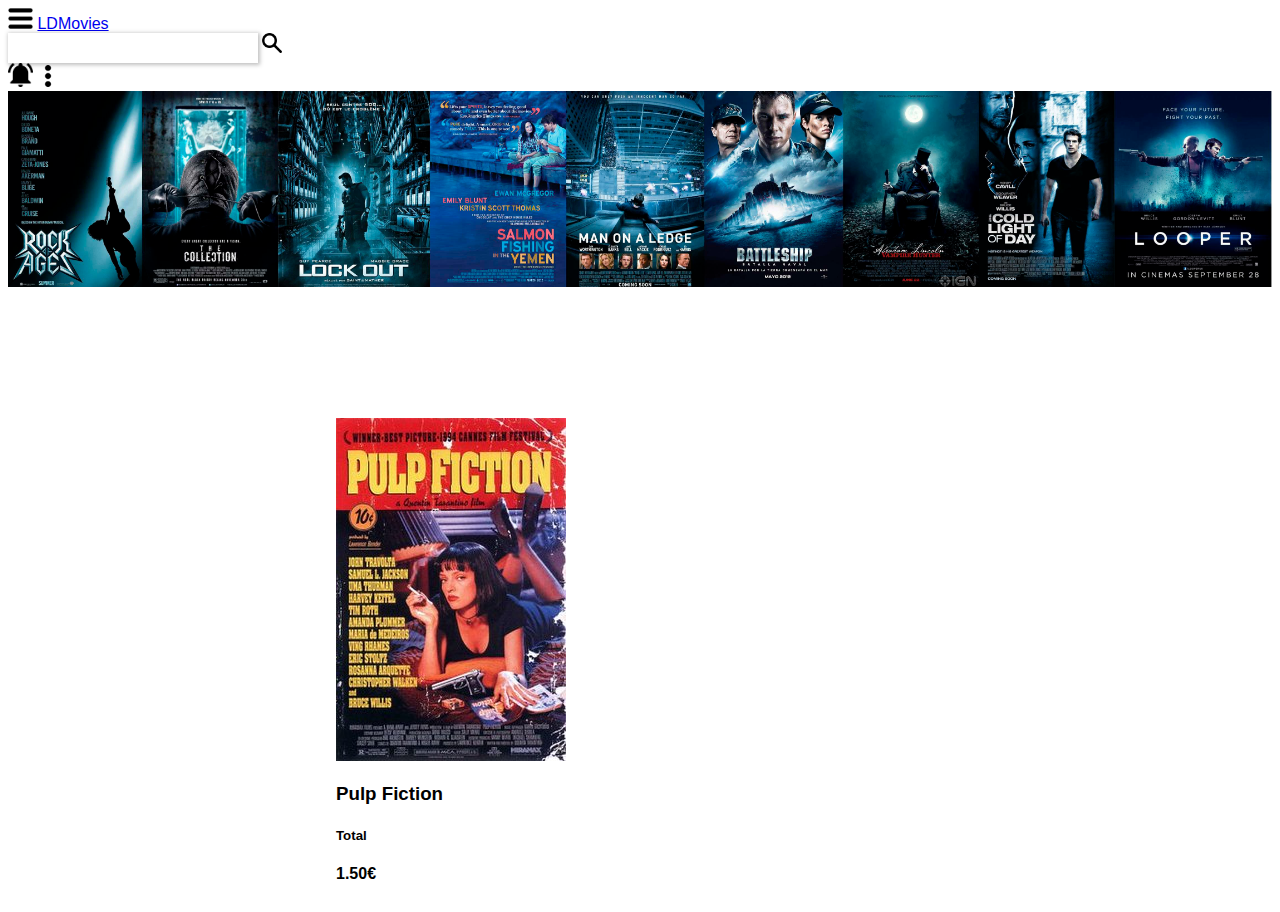
==== compra.html @ 5f6f7a8d "awdad" ====
<!DOCTYPE html>
<html lang="en">
<head>
    <meta charset="UTF-8">
    <title>Login</title>
    <meta name="viewport" content="width=device-width, initial-scale=1">
    <link rel="stylesheet" href="css/index.css">
    <link rel="stylesheet" href="css/compra.scss">
</head>
<body>
    <div class="horizontal_bar">
        <img src="images/menu.png" alt="menu" id="menu" width="25px" height="auto">
        <a id="logo" href="index.html">LDMovies</a>
        <div id="barra_de_pesquisa">
            <input type="text" name="search" alt="search" id="search">
            <img src="images/lupa.png" name="lupa" alt="lupa" id="lupa" width="20px" height="auto">
        </div>
        <img src="images/notification.png" alt="notification" id="notification" width="25px" height="auto">
        <img src="images/options.png" alt="options" id="options" width="22px" height="auto">
        <img src="images/cover.png" alt="cover" id="cover" width="100%">
    </div>      
    <div class="grid">
        <div class="container">
            <div class="card">
                <img src="images/PF_cover.jpg" alt="PF_cover">
                <div class="information">
                <h3>Pulp Fiction</h3> 
                <h5>Total</h5> 
                <h4><b>1.50€</b></h4> 
                </div>
            </div>
        </div>
    </div>
</body>
</html>
---- css/index.css ----
*{
    font-family: "Roboto", sans-serif;
    box-sizing: border-box;
    border: none;
    text-align: left;
}

h1{
    font-size: 120px;
}

.form{
    font-size: 30px;
}

.grid {
    margin-top: 10%;
    display: grid;
    grid-template-columns: repeat(auto-fit, 38rem);
    justify-content: center;
}

.container {
    position: relative;
}

input{
    box-shadow: 1px 1px 4px 1px rgba(0, 0, 0, 0.25);
    width: 250px;
    height: 30px;
}

#username, #password{
    padding-left: 3%;
}

#password{
    margin-top: 15px;
}

#register, #login{
    font-family: "Roboto Medium", sans-serif;
}

#login{
    margin-top: 5%;
    color: white;
    background-color: #06A5E9;
}

#register{
    color: white;
    background-color: black;
}
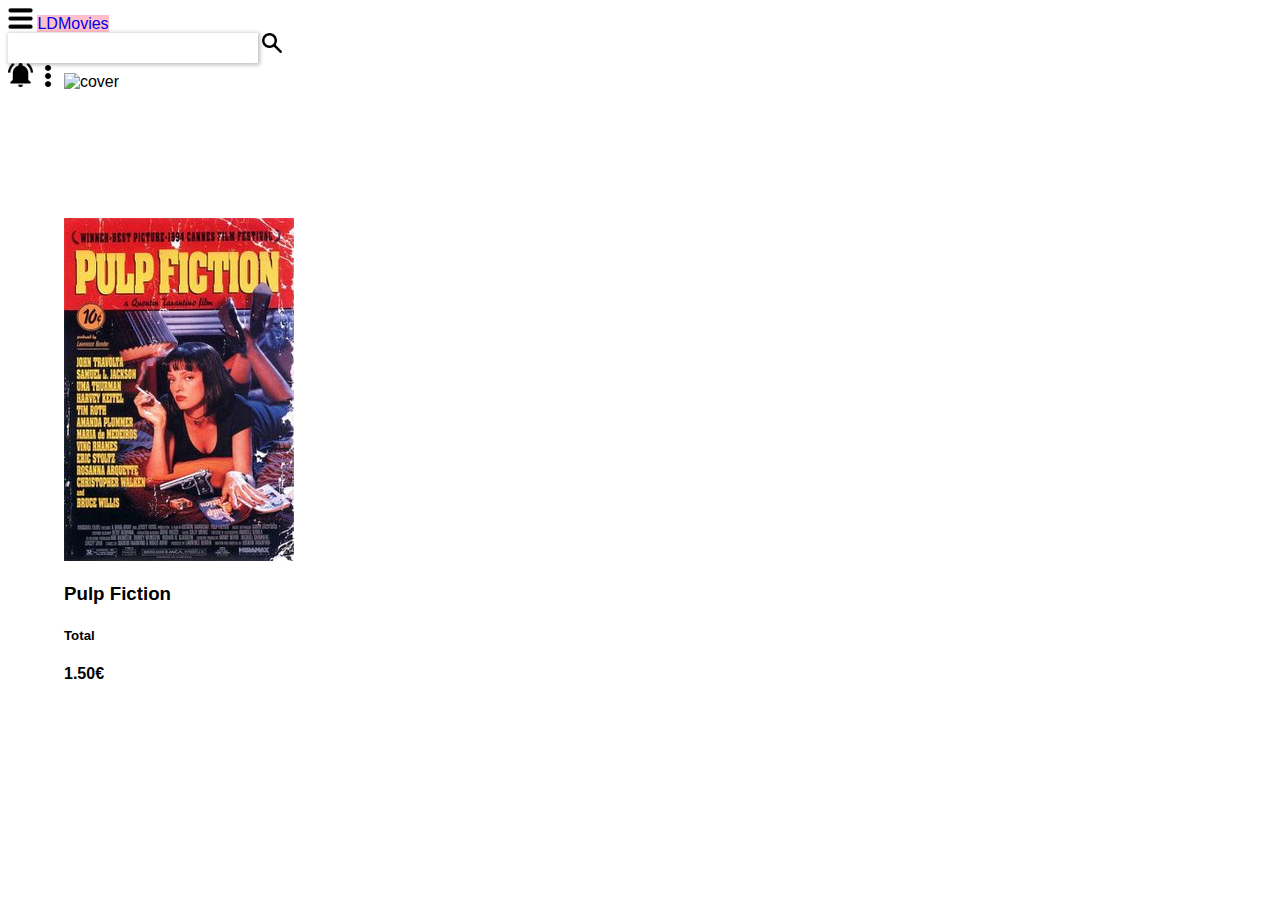
==== commit 1ac92983: "fix" ====
--- a/compra.html
+++ b/compra.html
@@ -4,25 +4,24 @@
     <meta charset="UTF-8">
     <title>Login</title>
     <meta name="viewport" content="width=device-width, initial-scale=1">
-    <link rel="stylesheet" href="css/index.css">
-    <link rel="stylesheet" href="css/compra.scss">
+    <link rel="stylesheet" href="css/main.css">
 </head>
 <body>
     <div class="horizontal_bar">
-        <img src="images/menu.png" alt="menu" id="menu" width="25px" height="auto">
+        <img src="images/Icons/menu.png" alt="menu" id="menu" width="25px" height="auto">
         <a id="logo" href="index.html">LDMovies</a>
         <div id="barra_de_pesquisa">
             <input type="text" name="search" alt="search" id="search">
-            <img src="images/lupa.png" name="lupa" alt="lupa" id="lupa" width="20px" height="auto">
+            <img src="images/Icons/lupa.png" name="lupa" alt="lupa" id="lupa" width="20px" height="auto">
         </div>
-        <img src="images/notification.png" alt="notification" id="notification" width="25px" height="auto">
-        <img src="images/options.png" alt="options" id="options" width="22px" height="auto">
-        <img src="images/cover.png" alt="cover" id="cover" width="100%">
+        <img src="images/Icons/notification.png" alt="notification" id="notification" width="25px" height="auto">
+        <img src="images/Icons/options.png" alt="options" id="options" width="22px" height="auto">
+        <img src="images/Filmescover.png" alt="cover" id="cover" width="100%">
     </div>      
     <div class="grid">
         <div class="container">
             <div class="card">
-                <img src="images/PF_cover.jpg" alt="PF_cover">
+                <img src="images/Filmes/PF_cover.jpg" alt="PF_cover">
                 <div class="information">
                 <h3>Pulp Fiction</h3> 
                 <h5>Total</h5> 
--- a/css/main.css
+++ b/css/main.css
@@ -0,0 +1,67 @@
+* {
+  font-family: "Roboto", sans-serif;
+  box-sizing: border-box;
+  border: none;
+  text-align: left;
+}
+
+h1 {
+  font-size: 120px;
+}
+
+.form {
+  font-size: 30px;
+}
+
+.grid {
+  margin-top: 10%;
+  display: grid;
+  grid-template-columns: repeat(auto-fit, 38rem);
+  justify-content: center;
+}
+
+.container {
+  position: relative;
+}
+
+input {
+  box-shadow: 1px 1px 4px 1px rgba(0, 0, 0, 0.25);
+  width: 250px;
+  height: 30px;
+}
+
+#username, #password {
+  padding-left: 3%;
+}
+
+#password {
+  margin-top: 15px;
+}
+
+#register, #login {
+  font-family: "Roboto Medium", sans-serif;
+}
+
+#login {
+  margin-top: 5%;
+  color: white;
+  background-color: #06A5E9;
+}
+
+#register {
+  color: white;
+  background-color: black;
+}
+
+a {
+  text-decoration: none;
+  background-color: pink;
+}
+
+.grid {
+  grid-template-columns: repeat(auto-fit, 72rem);
+}
+
+.card {
+  display: inline-block;
+}/*# sourceMappingURL=main.css.map */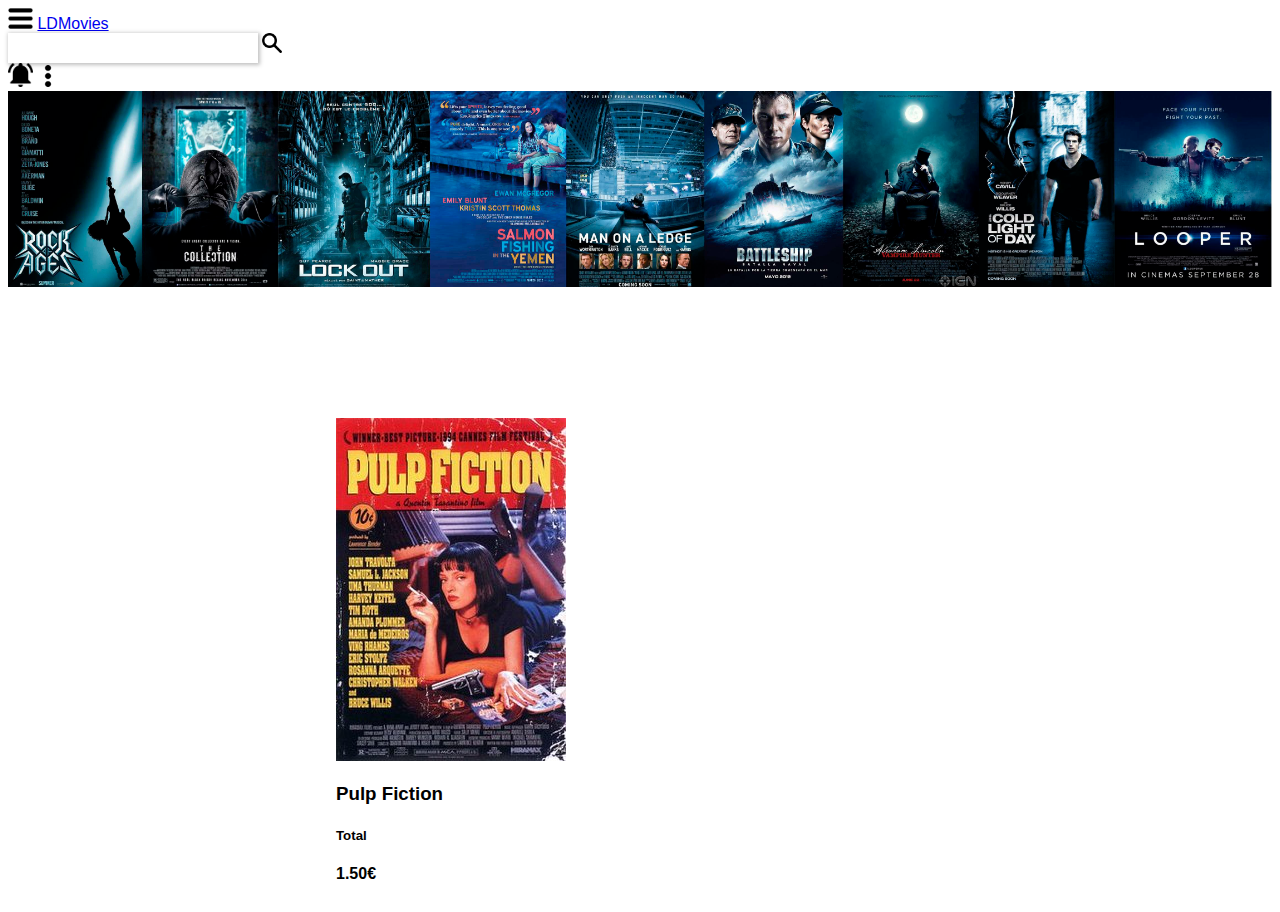
==== commit 202ce80e: "f" ====
--- a/compra.html
+++ b/compra.html
@@ -4,24 +4,25 @@
     <meta charset="UTF-8">
     <title>Login</title>
     <meta name="viewport" content="width=device-width, initial-scale=1">
-    <link rel="stylesheet" href="css/main.css">
+    <link rel="stylesheet" href="css/index.css">
+    <link rel="stylesheet" href="css/compra.scss">
 </head>
 <body>
     <div class="horizontal_bar">
-        <img src="images/Icons/menu.png" alt="menu" id="menu" width="25px" height="auto">
+        <img src="images/menu.png" alt="menu" id="menu" width="25px" height="auto">
         <a id="logo" href="index.html">LDMovies</a>
         <div id="barra_de_pesquisa">
             <input type="text" name="search" alt="search" id="search">
-            <img src="images/Icons/lupa.png" name="lupa" alt="lupa" id="lupa" width="20px" height="auto">
+            <img src="images/lupa.png" name="lupa" alt="lupa" id="lupa" width="20px" height="auto">
         </div>
-        <img src="images/Icons/notification.png" alt="notification" id="notification" width="25px" height="auto">
-        <img src="images/Icons/options.png" alt="options" id="options" width="22px" height="auto">
-        <img src="images/Filmescover.png" alt="cover" id="cover" width="100%">
+        <img src="images/notification.png" alt="notification" id="notification" width="25px" height="auto">
+        <img src="images/options.png" alt="options" id="options" width="22px" height="auto">
+        <img src="images/cover.png" alt="cover" id="cover" width="100%">
     </div>      
     <div class="grid">
         <div class="container">
             <div class="card">
-                <img src="images/Filmes/PF_cover.jpg" alt="PF_cover">
+                <img src="images/PF_cover.jpg" alt="PF_cover">
                 <div class="information">
                 <h3>Pulp Fiction</h3> 
                 <h5>Total</h5> 
--- a/css/index.css
+++ b/css/index.css
@@ -0,0 +1,56 @@
+*{
+    font-family: "Roboto", sans-serif;
+    box-sizing: border-box;
+    border: none;
+    text-align: left;
+}
+
+h1{
+    font-size: 120px;
+}
+
+.form{
+    font-size: 30px;
+}
+
+.grid {
+    margin-top: 10%;
+    display: grid;
+    grid-template-columns: repeat(auto-fit, 38rem);
+    justify-content: center;
+}
+
+.container {
+    position: relative;
+}
+
+input{
+    box-shadow: 1px 1px 4px 1px rgba(0, 0, 0, 0.25);
+    width: 250px;
+    height: 30px;
+}
+
+#username, #password{
+    padding-left: 3%;
+}
+
+#password{
+    margin-top: 15px;
+}
+
+#register, #login{
+    font-family: "Roboto Medium", sans-serif;
+}
+
+#login{
+    margin-top: 5%;
+    color: white;
+    background-color: #06A5E9;
+}
+
+#register{
+    color: white;
+    background-color: black;
+}
+
+
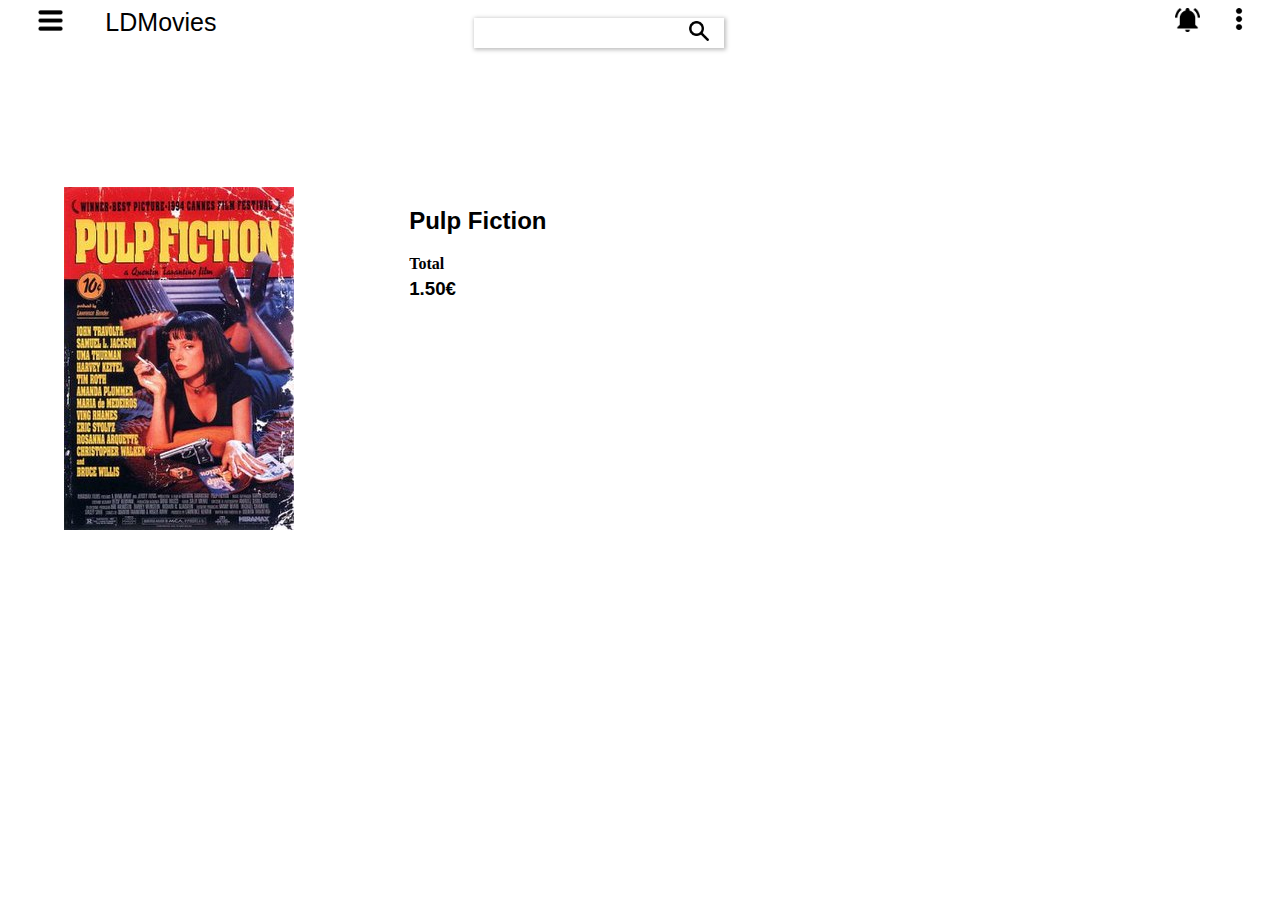
==== commit b3ced375: "updates" ====
--- a/compra.html
+++ b/compra.html
@@ -5,10 +5,10 @@
     <title>Login</title>
     <meta name="viewport" content="width=device-width, initial-scale=1">
     <link rel="stylesheet" href="css/index.css">
-    <link rel="stylesheet" href="css/compra.scss">
+    <link rel="stylesheet" href="css/main.css">
 </head>
 <body>
-    <div class="horizontal_bar">
+    <div class="horizontal_bar" width="100%">
         <img src="images/menu.png" alt="menu" id="menu" width="25px" height="auto">
         <a id="logo" href="index.html">LDMovies</a>
         <div id="barra_de_pesquisa">
@@ -17,18 +17,15 @@
         </div>
         <img src="images/notification.png" alt="notification" id="notification" width="25px" height="auto">
         <img src="images/options.png" alt="options" id="options" width="22px" height="auto">
-        <img src="images/cover.png" alt="cover" id="cover" width="100%">
     </div>      
     <div class="grid">
         <div class="container">
-            <div class="card">
                 <img src="images/PF_cover.jpg" alt="PF_cover">
                 <div class="information">
-                <h3>Pulp Fiction</h3> 
-                <h5>Total</h5> 
-                <h4><b>1.50€</b></h4> 
+                    <h2>Pulp Fiction</h2> 
+                    <h4>Total</h4> 
+                    <h3><b>1.50€</b></h3> 
                 </div>
-            </div>
         </div>
     </div>
 </body>
--- a/css/main.css
+++ b/css/main.css
@@ -0,0 +1,160 @@
+@charset "UTF-8";
+.login * {
+  font-family: "Roboto", sans-serif;
+  -webkit-box-sizing: border-box;
+          box-sizing: border-box;
+  border: none;
+  text-align: left;
+}
+
+.login h1 {
+  font-size: 120px;
+}
+
+.login .form {
+  font-size: 30px;
+}
+
+.login .grid {
+  margin-top: 10%;
+  display: -ms-grid;
+  display: grid;
+  -ms-grid-columns: (38rem)[auto-fit];
+      grid-template-columns: repeat(auto-fit, 38rem);
+  -webkit-box-pack: center;
+      -ms-flex-pack: center;
+          justify-content: center;
+}
+
+.login .container {
+  position: relative;
+}
+
+.login input {
+  -webkit-box-shadow: 1px 1px 4px 1px rgba(0, 0, 0, 0.25);
+          box-shadow: 1px 1px 4px 1px rgba(0, 0, 0, 0.25);
+  width: 250px;
+  height: 30px;
+}
+
+.login #username, .login #password {
+  padding-left: 3%;
+}
+
+.login #password {
+  margin-top: 15px;
+}
+
+.login #register, .login #login {
+  font-family: "Roboto Medium", sans-serif;
+}
+
+.login #login {
+  margin-top: 5%;
+  color: white;
+  background-color: #06A5E9;
+}
+
+.login #register {
+  color: white;
+  background-color: black;
+}
+
+/* HEADER */
+.horizontal_bar {
+  top: 20px;
+}
+
+#logo {
+  text-decoration: none;
+  font-family: "Roboto Medium", sans-serif;
+  color: black;
+  font-size: 25px;
+  margin-left: 3%;
+}
+
+#options {
+  right: 30px;
+  position: absolute;
+}
+
+#notification {
+  position: absolute;
+  right: 80px;
+}
+
+#barra_de_pesquisa {
+  position: absolute;
+  left: 37%;
+  top: 2%;
+}
+
+#lupa {
+  position: absolute;
+  right: 15px;
+  top: 3px;
+}
+
+#menu {
+  margin-left: 30px;
+}
+
+#cover {
+  margin-top: 3%;
+}
+
+/* TÍTULO FILMES + LISTAGEM */
+#list, #títuloFilmes{
+  margin-top: 80px;
+  position: absolute;
+}
+
+#list{
+  margin-left: 78%;
+}
+
+#títuloFilmes{
+  margin-left: 18%;
+}
+
+/* MAIN */
+.grid {
+  margin-left: 15%;
+  margin-top: 150px;
+  -ms-grid-columns: (15rem)[auto-fit];
+      grid-template-columns: repeat(auto-fit, 15rem);
+  width: 70%;
+}
+
+/* CARDS */
+.card {
+  width: 90%;
+}
+
+.card img {
+  -webkit-box-shadow: 1px 1px 4px 1px rgba(0, 0, 0, 0.25);
+          box-shadow: 1px 1px 4px 1px rgba(0, 0, 0, 0.25);
+  margin-top: 30px;
+}
+
+.information h3, h4, h5 {
+  margin-bottom: 0;
+  margin-top: 5px;
+}
+
+.information h5, h4 {
+  font-family: "Roboto Light";
+}
+
+.grid {
+  -ms-grid-columns: (72rem)[auto-fit];
+      grid-template-columns: repeat(auto-fit, 72rem);
+}
+
+.information {
+  width: 20%;
+  display: inline;
+  position: absolute;
+  margin-left: 10%;
+}
+/*# sourceMappingURL=main.css.map */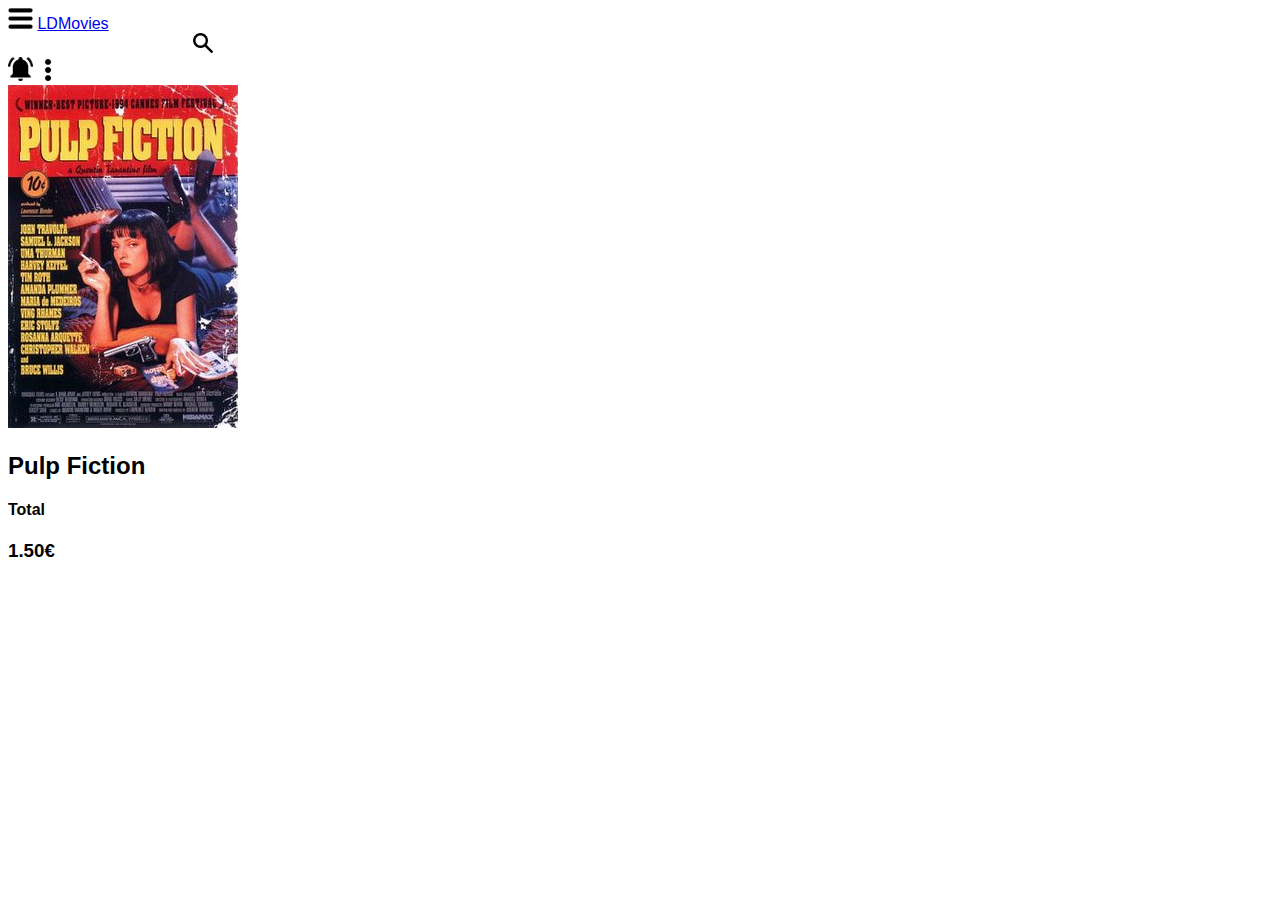
==== commit 1bd5ca08: "scss login e homepage" ====
--- a/compra.html
+++ b/compra.html
@@ -4,7 +4,7 @@
     <meta charset="UTF-8">
     <title>Login</title>
     <meta name="viewport" content="width=device-width, initial-scale=1">
-    <link rel="stylesheet" href="css/index.css">
+    <!-- <link rel="stylesheet" href="css/index.css"> -->
     <link rel="stylesheet" href="css/main.css">
 </head>
 <body>
@@ -21,7 +21,7 @@
     <div class="grid">
         <div class="container">
                 <img src="images/PF_cover.jpg" alt="PF_cover">
-                <div class="information">
+                <div class="container-information">
                     <h2>Pulp Fiction</h2> 
                     <h4>Total</h4> 
                     <h3><b>1.50€</b></h3> 
--- a/css/main.css
+++ b/css/main.css
@@ -1,61 +1,47 @@
 @charset "UTF-8";
-.login * {
+* {
   font-family: "Roboto", sans-serif;
-  -webkit-box-sizing: border-box;
-          box-sizing: border-box;
+  box-sizing: border-box;
   border: none;
   text-align: left;
 }
 
-.login h1 {
+.login-grid {
+  margin-top: 10%;
+  display: grid;
+  grid-template-columns: repeat(auto-fit, 38rem);
+  grid-gap: 50px;
+  justify-content: center;
+}
+.login-container {
+  position: relative;
+}
+.login-container h1 {
   font-size: 120px;
 }
-
-.login .form {
+.login-container .form {
   font-size: 30px;
 }
-
-.login .grid {
-  margin-top: 10%;
-  display: -ms-grid;
-  display: grid;
-  -ms-grid-columns: (38rem)[auto-fit];
-      grid-template-columns: repeat(auto-fit, 38rem);
-  -webkit-box-pack: center;
-      -ms-flex-pack: center;
-          justify-content: center;
-}
-
-.login .container {
-  position: relative;
-}
-
-.login input {
-  -webkit-box-shadow: 1px 1px 4px 1px rgba(0, 0, 0, 0.25);
-          box-shadow: 1px 1px 4px 1px rgba(0, 0, 0, 0.25);
+.login-container input {
+  box-shadow: 1px 1px 4px 1px rgba(0, 0, 0, 0.25);
   width: 250px;
   height: 30px;
 }
-
-.login #username, .login #password {
+.login-container #username, .login-container #password {
   padding-left: 3%;
 }
-
-.login #password {
+.login-container #password {
   margin-top: 15px;
 }
-
-.login #register, .login #login {
+.login-container #register, .login-container #login {
   font-family: "Roboto Medium", sans-serif;
 }
-
-.login #login {
+.login-container #login {
   margin-top: 5%;
   color: white;
   background-color: #06A5E9;
 }
-
-.login #register {
+.login-container #register {
   color: white;
   background-color: black;
 }
@@ -64,91 +50,87 @@
 .horizontal_bar {
   top: 20px;
 }
-
-#logo {
+.horizontal_bar .logo {
   text-decoration: none;
   font-family: "Roboto Medium", sans-serif;
   color: black;
   font-size: 25px;
   margin-left: 3%;
 }
-
-#options {
+.horizontal_bar .options {
+  top: 2%;
   right: 30px;
   position: absolute;
 }
-
-#notification {
+.horizontal_bar .notification {
+  top: 2%;
   position: absolute;
   right: 80px;
 }
-
-#barra_de_pesquisa {
+.horizontal_bar .barra_de_pesquisa {
   position: absolute;
   left: 37%;
   top: 2%;
 }
-
-#lupa {
+.horizontal_bar .barra_de_pesquisa input {
+  box-shadow: 1px 1px 4px 1px rgba(0, 0, 0, 0.25);
+  width: 250px;
+  height: 30px;
+}
+.horizontal_bar .lupa {
   position: absolute;
   right: 15px;
   top: 3px;
 }
-
-#menu {
+.horizontal_bar .menu {
   margin-left: 30px;
 }
-
-#cover {
+.horizontal_bar .cover {
   margin-top: 3%;
 }
 
-/* TÍTULO FILMES + LISTAGEM */
-#list, #títuloFilmes{
+.homepage {
+  /* TÍTULO FILMES + LISTAGEM */
+  /* MAIN */
+}
+.homepage-list {
   margin-top: 80px;
+  margin-left: 78%;
   position: absolute;
 }
-
-#list{
-  margin-left: 78%;
+.homepage-títuloFilmes {
+  margin-top: 80px;
+  margin-left: 18%;
+  position: absolute;
 }
-
-#títuloFilmes{
-  margin-left: 18%;
-}
-
-/* MAIN */
-.grid {
+.homepage-grid {
   margin-left: 15%;
   margin-top: 150px;
-  -ms-grid-columns: (15rem)[auto-fit];
-      grid-template-columns: repeat(auto-fit, 15rem);
+  grid-template-columns: repeat(auto-fit, 15rem);
   width: 70%;
+  display: grid;
 }
-
-/* CARDS */
-.card {
+.homepage-grid-container {
+  position: relative;
+  /* CARDS */
+}
+.homepage-grid-container .card {
   width: 90%;
 }
-
-.card img {
-  -webkit-box-shadow: 1px 1px 4px 1px rgba(0, 0, 0, 0.25);
-          box-shadow: 1px 1px 4px 1px rgba(0, 0, 0, 0.25);
+.homepage-grid-container .card img {
+  box-shadow: 1px 1px 4px 1px rgba(0, 0, 0, 0.25);
   margin-top: 30px;
 }
-
-.information h3, h4, h5 {
+.homepage-grid-container .card-information h3, .homepage-grid-container .card-information h4, .homepage-grid-container .card-information h5 {
   margin-bottom: 0;
   margin-top: 5px;
 }
-
-.information h5, h4 {
+.homepage-grid-container .card-information h5, .homepage-grid-container .card-information h4 {
   font-family: "Roboto Light";
 }
 
 .grid {
-  -ms-grid-columns: (72rem)[auto-fit];
-      grid-template-columns: repeat(auto-fit, 72rem);
+  grid-template-columns: repeat(auto-fit, 72rem);
 }
 
 .information {
@@ -156,5 +138,4 @@
   display: inline;
   position: absolute;
   margin-left: 10%;
-}
-/*# sourceMappingURL=main.css.map */+}/*# sourceMappingURL=main.css.map */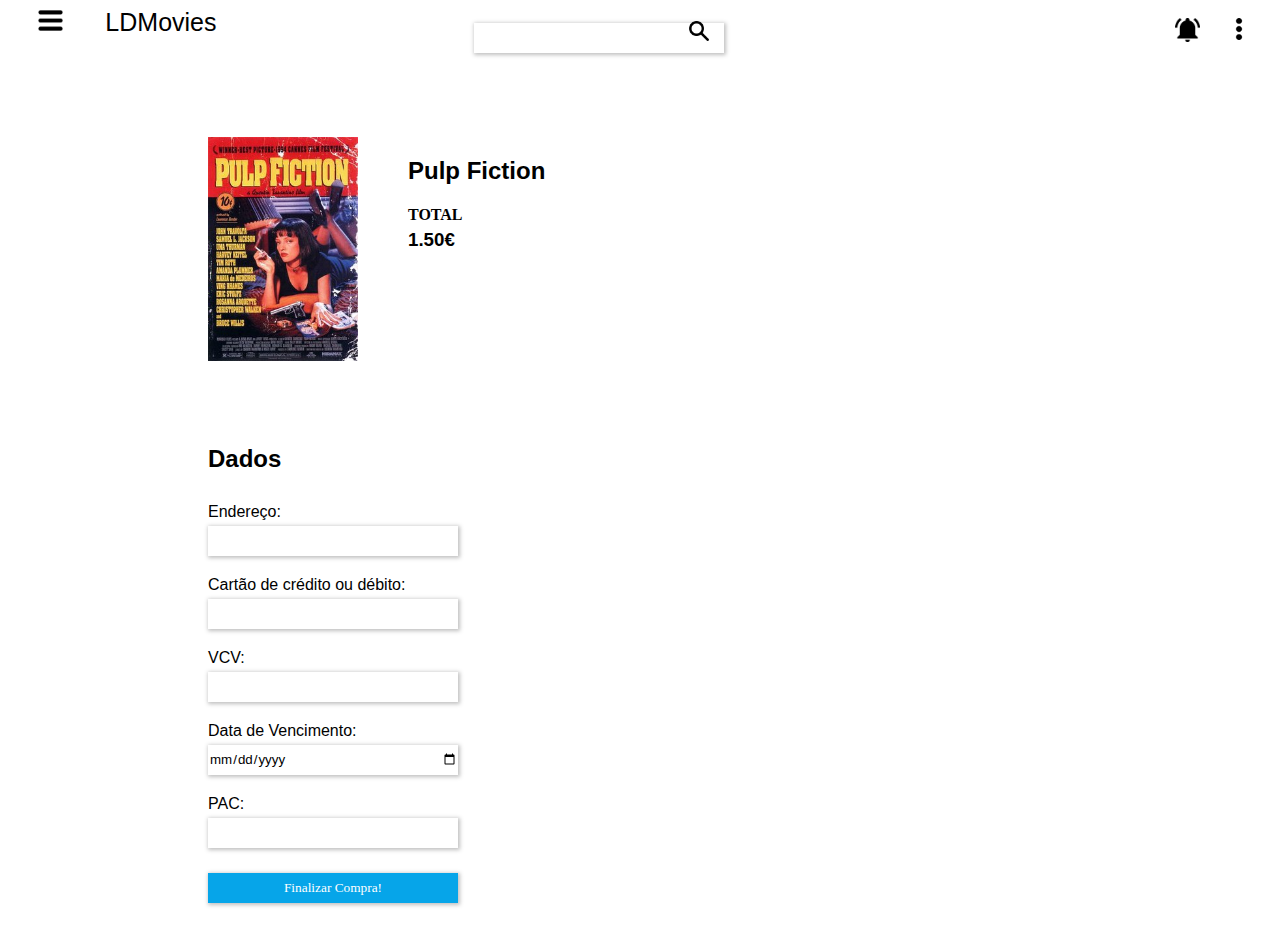
==== commit 780bdb83: "página da compra" ====
--- a/compra.html
+++ b/compra.html
@@ -8,25 +8,41 @@
     <link rel="stylesheet" href="css/main.css">
 </head>
 <body>
-    <div class="horizontal_bar" width="100%">
-        <img src="images/menu.png" alt="menu" id="menu" width="25px" height="auto">
-        <a id="logo" href="index.html">LDMovies</a>
-        <div id="barra_de_pesquisa">
-            <input type="text" name="search" alt="search" id="search">
-            <img src="images/lupa.png" name="lupa" alt="lupa" id="lupa" width="20px" height="auto">
+    <div class="horizontal_bar">
+        <img src="images/menu.png" alt="menu" class="menu" width="25px" height="auto">
+        <a class="logo" href="index.html">LDMovies</a>
+        <div class="barra_de_pesquisa">
+            <input type="text" name="search" alt="search" class="search">
+            <img src="images/lupa.png" name="lupa" alt="lupa" class="lupa" width="20px" height="auto">
         </div>
-        <img src="images/notification.png" alt="notification" id="notification" width="25px" height="auto">
-        <img src="images/options.png" alt="options" id="options" width="22px" height="auto">
-    </div>      
-    <div class="grid">
+        <img src="images/notification.png" alt="notification" class="notification" width="25px" height="auto">
+        <img src="images/options.png" alt="options" class="options" width="22px" height="auto">
+    </div>  
         <div class="container">
-                <img src="images/PF_cover.jpg" alt="PF_cover">
-                <div class="container-information">
-                    <h2>Pulp Fiction</h2> 
-                    <h4>Total</h4> 
-                    <h3><b>1.50€</b></h3> 
-                </div>
+            <img src="images/PF_cover.jpg" alt="PF_cover" width="150px" height="auto">
+            <div class="container-information">
+                <h2>Pulp Fiction</h2> 
+                <h4>TOTAL</h4> 
+                <h3><b>1.50€</b></h3> 
+            </div>
         </div>
-    </div>
+        <div class="container">
+            <h2>Dados</h2>
+            <div class="purchaseForm">
+                <form name="purchaseForm">
+                    <label for="Endereço">Endereço:</label><br>
+                    <input type="text" class="Endereço" name="Endereço"><br>
+                    <label for="Cartão">Cartão de crédito ou débito:</label><br>
+                    <input type="text" class="Cartão" name="Cartão"><br>
+                    <label for="VCV">VCV:</label><br>
+                    <input type="text" class="VCV" name="VCV"><br>
+                    <label for="Data">Data de Vencimento:</label><br>
+                    <input type="date" class="Data" name="Data"><br>
+                    <label for="PAC">PAC:</label><br>
+                    <input type="text" class="PAC" name="PAC"><br>
+                    <input type="submit" class="finalizar" name="submit" value="Finalizar Compra!" onclick="validar()">
+                </form>
+            </div>
+        </div>
 </body>
 </html>--- a/css/main.css
+++ b/css/main.css
@@ -1,46 +1,68 @@
 @charset "UTF-8";
 * {
   font-family: "Roboto", sans-serif;
-  box-sizing: border-box;
+  -webkit-box-sizing: border-box;
+          box-sizing: border-box;
   border: none;
   text-align: left;
 }
 
+input {
+  -webkit-box-shadow: 1px 1px 4px 1px rgba(0, 0, 0, 0.25);
+          box-shadow: 1px 1px 4px 1px rgba(0, 0, 0, 0.25);
+  width: 250px;
+  height: 30px;
+}
+
 .login-grid {
   margin-top: 10%;
+  display: -ms-grid;
   display: grid;
-  grid-template-columns: repeat(auto-fit, 38rem);
+  -ms-grid-columns: (38rem)[auto-fit];
+      grid-template-columns: repeat(auto-fit, 38rem);
   grid-gap: 50px;
-  justify-content: center;
-}
+  -webkit-box-pack: center;
+      -ms-flex-pack: center;
+          justify-content: center;
+}
+
 .login-container {
   position: relative;
 }
+
 .login-container h1 {
   font-size: 120px;
 }
+
 .login-container .form {
   font-size: 30px;
 }
+
 .login-container input {
-  box-shadow: 1px 1px 4px 1px rgba(0, 0, 0, 0.25);
+  -webkit-box-shadow: 1px 1px 4px 1px rgba(0, 0, 0, 0.25);
+          box-shadow: 1px 1px 4px 1px rgba(0, 0, 0, 0.25);
   width: 250px;
   height: 30px;
 }
+
 .login-container #username, .login-container #password {
   padding-left: 3%;
 }
+
 .login-container #password {
   margin-top: 15px;
 }
+
 .login-container #register, .login-container #login {
   font-family: "Roboto Medium", sans-serif;
 }
+
 .login-container #login {
   margin-top: 5%;
   color: white;
   background-color: #06A5E9;
 }
+
 .login-container #register {
   color: white;
   background-color: black;
@@ -50,6 +72,7 @@
 .horizontal_bar {
   top: 20px;
 }
+
 .horizontal_bar .logo {
   text-decoration: none;
   font-family: "Roboto Medium", sans-serif;
@@ -57,34 +80,42 @@
   font-size: 25px;
   margin-left: 3%;
 }
+
 .horizontal_bar .options {
   top: 2%;
   right: 30px;
   position: absolute;
 }
+
 .horizontal_bar .notification {
   top: 2%;
   position: absolute;
   right: 80px;
 }
+
 .horizontal_bar .barra_de_pesquisa {
   position: absolute;
   left: 37%;
   top: 2%;
 }
+
 .horizontal_bar .barra_de_pesquisa input {
-  box-shadow: 1px 1px 4px 1px rgba(0, 0, 0, 0.25);
+  -webkit-box-shadow: 1px 1px 4px 1px rgba(0, 0, 0, 0.25);
+          box-shadow: 1px 1px 4px 1px rgba(0, 0, 0, 0.25);
   width: 250px;
   height: 30px;
 }
+
 .horizontal_bar .lupa {
   position: absolute;
   right: 15px;
   top: 3px;
 }
+
 .horizontal_bar .menu {
   margin-left: 30px;
 }
+
 .horizontal_bar .cover {
   margin-top: 3%;
 }
@@ -93,49 +124,94 @@
   /* TÍTULO FILMES + LISTAGEM */
   /* MAIN */
 }
+
 .homepage-list {
   margin-top: 80px;
   margin-left: 78%;
   position: absolute;
 }
+
 .homepage-títuloFilmes {
   margin-top: 80px;
   margin-left: 18%;
   position: absolute;
 }
+
 .homepage-grid {
   margin-left: 15%;
   margin-top: 150px;
-  grid-template-columns: repeat(auto-fit, 15rem);
+  -ms-grid-columns: (15rem)[auto-fit];
+      grid-template-columns: repeat(auto-fit, 15rem);
   width: 70%;
+  display: -ms-grid;
   display: grid;
 }
+
 .homepage-grid-container {
   position: relative;
   /* CARDS */
 }
+
 .homepage-grid-container .card {
   width: 90%;
 }
+
 .homepage-grid-container .card img {
-  box-shadow: 1px 1px 4px 1px rgba(0, 0, 0, 0.25);
+  -webkit-box-shadow: 1px 1px 4px 1px rgba(0, 0, 0, 0.25);
+          box-shadow: 1px 1px 4px 1px rgba(0, 0, 0, 0.25);
   margin-top: 30px;
 }
+
 .homepage-grid-container .card-information h3, .homepage-grid-container .card-information h4, .homepage-grid-container .card-information h5 {
   margin-bottom: 0;
   margin-top: 5px;
 }
+
 .homepage-grid-container .card-information h5, .homepage-grid-container .card-information h4 {
   font-family: "Roboto Light";
 }
 
-.grid {
-  grid-template-columns: repeat(auto-fit, 72rem);
-}
-
-.information {
+.container-information {
   width: 20%;
   display: inline;
   position: absolute;
-  margin-left: 10%;
-}/*# sourceMappingURL=main.css.map */+  margin-left: 50px;
+  margin-top: 100px;
+}
+
+div:nth-child(2) > img {
+  margin-top: 100px;
+  margin-left: 200px;
+}
+
+div:nth-child(3) > h2 {
+  margin-left: 200px;
+  margin-top: 80px;
+}
+
+div:nth-child(2) > div > h4 {
+  font-family: "Roboto Light";
+  margin-bottom: 0;
+}
+
+div:nth-child(2) > div > h3 {
+  margin-top: 5px;
+}
+
+.purchaseForm {
+  margin-top: 30px;
+  margin-left: 200px;
+}
+
+input {
+  margin-bottom: 20px;
+  margin-top: 5px;
+}
+
+.finalizar {
+  text-align: center;
+  font-family: "Roboto Medium";
+  background-color: #06A5E9;
+  color: white;
+}
+/*# sourceMappingURL=main.css.map */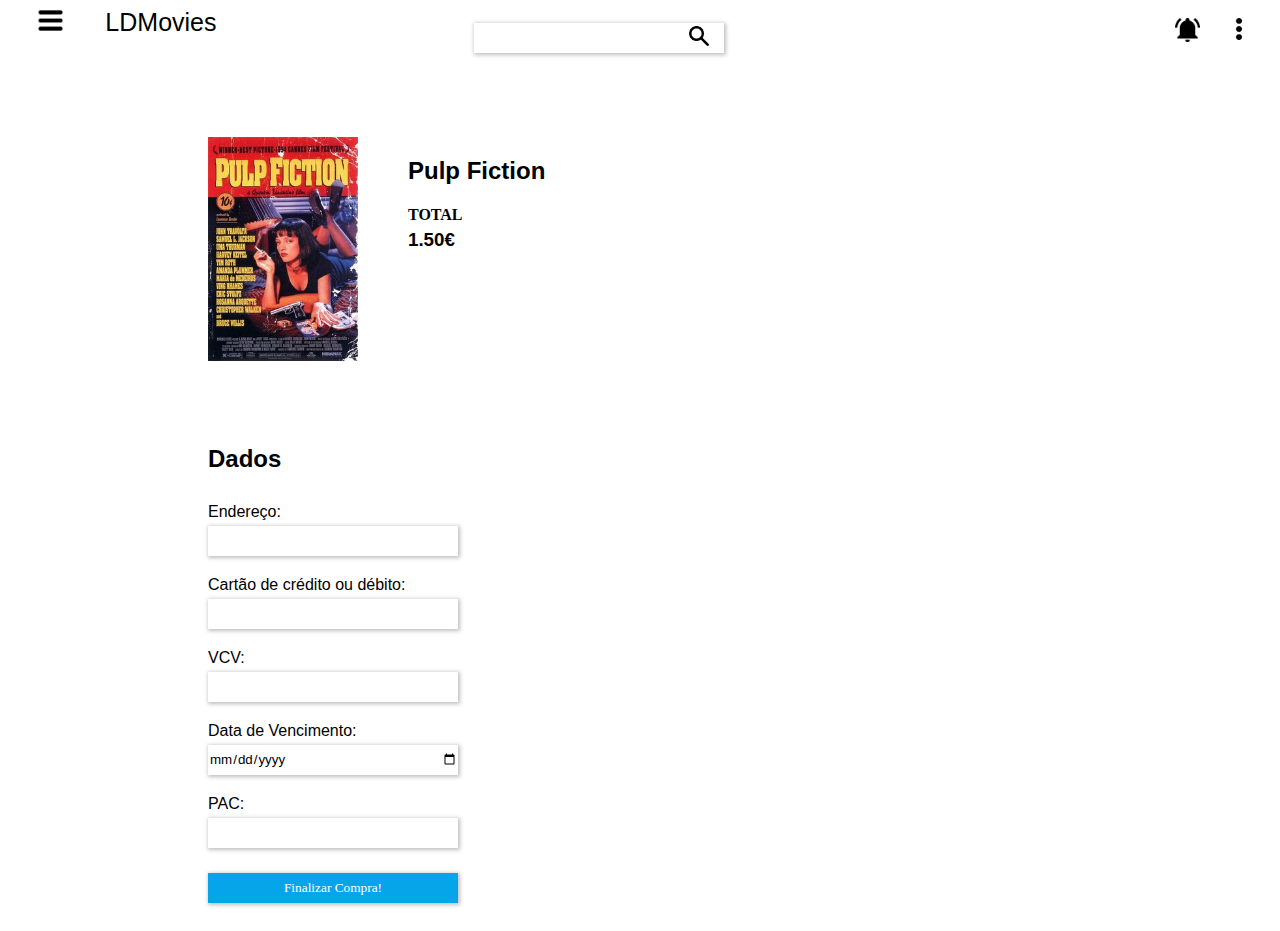
==== commit 641b1fcd: "página de perfil" ====
--- a/compra.html
+++ b/compra.html
@@ -2,21 +2,21 @@
 <html lang="en">
 <head>
     <meta charset="UTF-8">
-    <title>Login</title>
+    <title>Compra</title>
     <meta name="viewport" content="width=device-width, initial-scale=1">
     <!-- <link rel="stylesheet" href="css/index.css"> -->
     <link rel="stylesheet" href="css/main.css">
 </head>
 <body>
     <div class="horizontal_bar">
-        <img src="images/menu.png" alt="menu" class="menu" width="25px" height="auto">
+        <img src="images/Icons/menu.png" alt="menu" class="menu" width="25px" height="auto">
         <a class="logo" href="index.html">LDMovies</a>
         <div class="barra_de_pesquisa">
             <input type="text" name="search" alt="search" class="search">
-            <img src="images/lupa.png" name="lupa" alt="lupa" class="lupa" width="20px" height="auto">
+            <img src="images/Icons/lupa.png" name="lupa" alt="lupa" class="lupa" width="20px" height="auto">
         </div>
-        <img src="images/notification.png" alt="notification" class="notification" width="25px" height="auto">
-        <img src="images/options.png" alt="options" class="options" width="22px" height="auto">
+        <img src="images/Icons/notification.png" alt="notification" class="notification" width="25px" height="auto">
+        <img src="images/Icons/options.png" alt="options" class="options" width="22px" height="auto">
     </div>  
         <div class="container">
             <img src="images/PF_cover.jpg" alt="PF_cover" width="150px" height="auto">
--- a/css/main.css
+++ b/css/main.css
@@ -109,7 +109,7 @@
 .horizontal_bar .lupa {
   position: absolute;
   right: 15px;
-  top: 3px;
+  top: 8px;
 }
 
 .horizontal_bar .menu {
@@ -214,4 +214,75 @@
   background-color: #06A5E9;
   color: white;
 }
+
+.perfil-BemVindo, .perfil-image {
+  display: inline-block;
+  margin-top: 150px;
+  margin-left: 280px;
+}
+
+.perfil-BemVindo {
+  margin-left: 20px;
+  height: 100px;
+}
+
+.perfil-saldo {
+  margin-left: 280px;
+  font-family: "Roboto Light";
+}
+
+.perfil-transferências {
+  margin-left: 280px;
+  margin-top: 80px;
+}
+
+.perfil-grid {
+  margin-left: 18.5%;
+  margin-top: 50px;
+  -ms-grid-columns: (150px)[5];
+      grid-template-columns: repeat(5, 150px);
+  width: 60%;
+  display: -ms-grid;
+  display: grid;
+}
+
+.perfil-grid-container {
+  position: relative;
+  /* CARDS */
+}
+
+.perfil-grid-container h4 {
+  margin-bottom: 10px;
+}
+
+.perfil-grid-container p {
+  margin-top: 5px;
+}
+
+.perfil .preço-valor {
+  color: red;
+}
+
+.perfil .montante-valor {
+  color: green;
+}
+
+.perfil .perfil-definiçoes {
+  margin-top: 80px;
+  margin-left: 280px;
+}
+
+.perfil .perfil-definiçoes p {
+  margin-bottom: 0;
+  margin-top: 10px;
+}
+
+.perfil .perfil-filmes {
+  margin-top: 80px;
+  margin-left: 280px;
+}
+
+.perfil .perfil-filmes img {
+  margin-left: 10px;
+}
 /*# sourceMappingURL=main.css.map */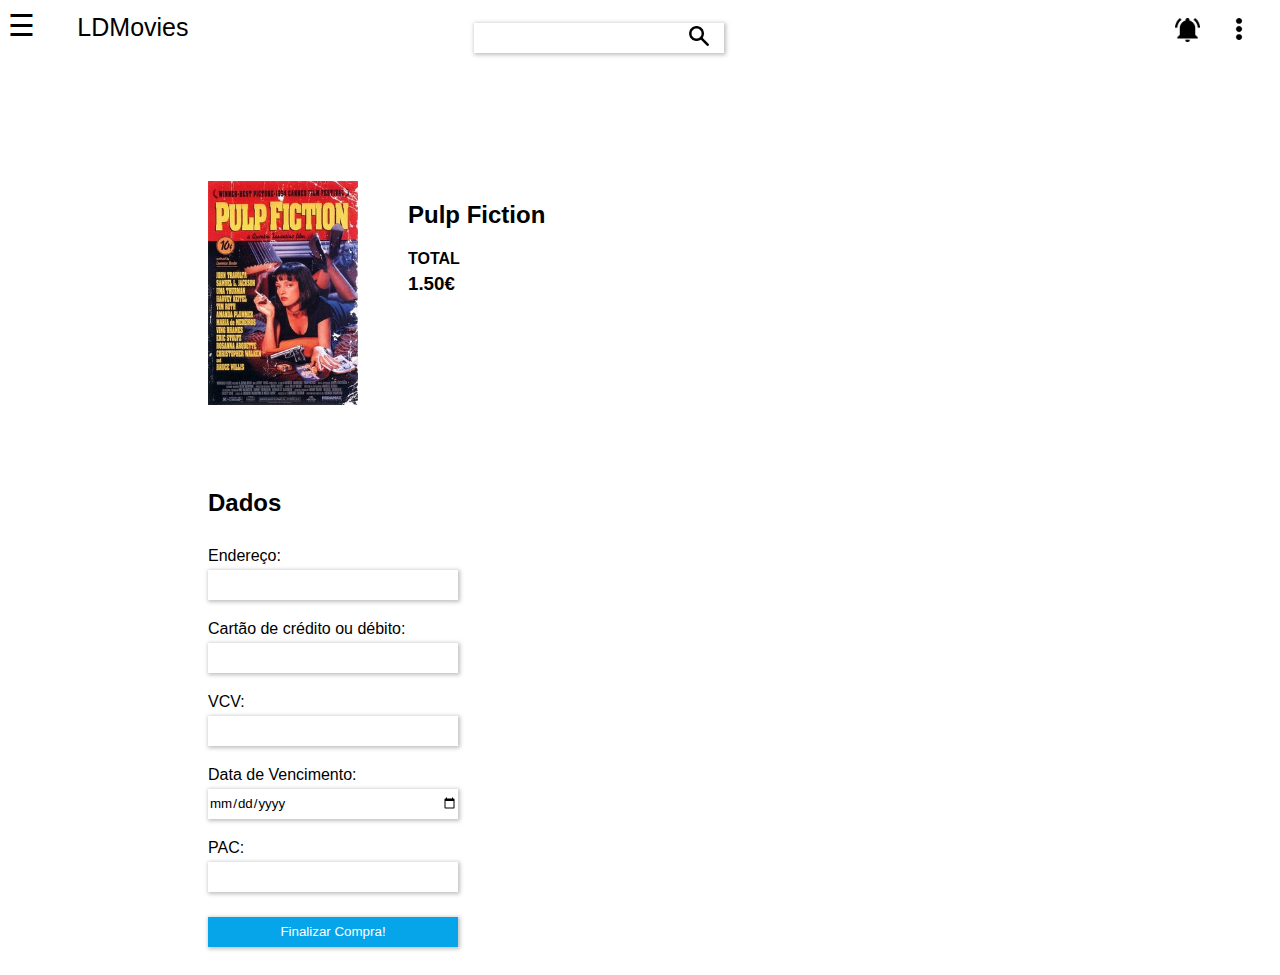
==== commit e4cc3257: "Menu feito" ====
--- a/compra.html
+++ b/compra.html
@@ -9,15 +9,25 @@
 </head>
 <body>
     <div class="horizontal_bar">
-        <img src="images/Icons/menu.png" alt="menu" class="menu" width="25px" height="auto">
-        <a class="logo" href="index.html">LDMovies</a>
+
+        <!-- Menu -->
+        <div id="mySidenav" class="sidenav">
+            <a href="javascript:void(0)" class="closebtn" onclick="closeNav()">&times;</a>
+            <a href="homepage.html">Home</a>
+            <a href="perfil.html">Perfil</a>
+        </div>
+
+          <span style="font-size:30px;cursor:pointer" onclick="openNav()">&#9776;</span>
+        <a class="logo" href="homepage.html">LDMovies</a>
         <div class="barra_de_pesquisa">
             <input type="text" name="search" alt="search" class="search">
             <img src="images/Icons/lupa.png" name="lupa" alt="lupa" class="lupa" width="20px" height="auto">
         </div>
         <img src="images/Icons/notification.png" alt="notification" class="notification" width="25px" height="auto">
         <img src="images/Icons/options.png" alt="options" class="options" width="22px" height="auto">
-    </div>  
+        <div class="cover" width="100%"></div>
+    </div>
+
         <div class="container">
             <img src="images/PF_cover.jpg" alt="PF_cover" width="150px" height="auto">
             <div class="container-information">
@@ -44,5 +54,7 @@
                 </form>
             </div>
         </div>
+    
+        <script type="text/javascript" src="JS/menu.js"></script>
 </body>
 </html>--- a/css/main.css
+++ b/css/main.css
@@ -1,68 +1,52 @@
 @charset "UTF-8";
 * {
   font-family: "Roboto", sans-serif;
-  -webkit-box-sizing: border-box;
-          box-sizing: border-box;
+  box-sizing: border-box;
   border: none;
   text-align: left;
 }
 
 input {
-  -webkit-box-shadow: 1px 1px 4px 1px rgba(0, 0, 0, 0.25);
-          box-shadow: 1px 1px 4px 1px rgba(0, 0, 0, 0.25);
+  box-shadow: 1px 1px 4px 1px rgba(0, 0, 0, 0.25);
   width: 250px;
   height: 30px;
 }
 
 .login-grid {
   margin-top: 10%;
-  display: -ms-grid;
-  display: grid;
-  -ms-grid-columns: (38rem)[auto-fit];
-      grid-template-columns: repeat(auto-fit, 38rem);
+  display: grid;
+  grid-template-columns: repeat(auto-fit, 38rem);
   grid-gap: 50px;
-  -webkit-box-pack: center;
-      -ms-flex-pack: center;
-          justify-content: center;
-}
-
+  justify-content: center;
+}
 .login-container {
   position: relative;
 }
-
 .login-container h1 {
   font-size: 120px;
 }
-
 .login-container .form {
   font-size: 30px;
 }
-
 .login-container input {
-  -webkit-box-shadow: 1px 1px 4px 1px rgba(0, 0, 0, 0.25);
-          box-shadow: 1px 1px 4px 1px rgba(0, 0, 0, 0.25);
+  box-shadow: 1px 1px 4px 1px rgba(0, 0, 0, 0.25);
   width: 250px;
   height: 30px;
 }
-
 .login-container #username, .login-container #password {
   padding-left: 3%;
 }
-
 .login-container #password {
   margin-top: 15px;
 }
-
 .login-container #register, .login-container #login {
   font-family: "Roboto Medium", sans-serif;
 }
-
 .login-container #login {
   margin-top: 5%;
   color: white;
   background-color: #06A5E9;
 }
-
 .login-container #register {
   color: white;
   background-color: black;
@@ -72,7 +56,6 @@
 .horizontal_bar {
   top: 20px;
 }
-
 .horizontal_bar .logo {
   text-decoration: none;
   font-family: "Roboto Medium", sans-serif;
@@ -80,42 +63,34 @@
   font-size: 25px;
   margin-left: 3%;
 }
-
 .horizontal_bar .options {
   top: 2%;
   right: 30px;
   position: absolute;
 }
-
 .horizontal_bar .notification {
   top: 2%;
   position: absolute;
   right: 80px;
 }
-
 .horizontal_bar .barra_de_pesquisa {
   position: absolute;
   left: 37%;
   top: 2%;
 }
-
 .horizontal_bar .barra_de_pesquisa input {
-  -webkit-box-shadow: 1px 1px 4px 1px rgba(0, 0, 0, 0.25);
-          box-shadow: 1px 1px 4px 1px rgba(0, 0, 0, 0.25);
+  box-shadow: 1px 1px 4px 1px rgba(0, 0, 0, 0.25);
   width: 250px;
   height: 30px;
 }
-
 .horizontal_bar .lupa {
   position: absolute;
   right: 15px;
   top: 8px;
 }
-
 .horizontal_bar .menu {
   margin-left: 30px;
 }
-
 .horizontal_bar .cover {
   margin-top: 3%;
 }
@@ -124,49 +99,38 @@
   /* TÍTULO FILMES + LISTAGEM */
   /* MAIN */
 }
-
 .homepage-list {
   margin-top: 80px;
   margin-left: 78%;
   position: absolute;
 }
-
 .homepage-títuloFilmes {
   margin-top: 80px;
   margin-left: 18%;
   position: absolute;
 }
-
 .homepage-grid {
   margin-left: 15%;
   margin-top: 150px;
-  -ms-grid-columns: (15rem)[auto-fit];
-      grid-template-columns: repeat(auto-fit, 15rem);
-  width: 70%;
-  display: -ms-grid;
-  display: grid;
-}
-
+  grid-template-columns: repeat(auto-fit, 15rem);
+  width: 80%;
+  display: grid;
+}
 .homepage-grid-container {
   position: relative;
   /* CARDS */
 }
-
 .homepage-grid-container .card {
   width: 90%;
 }
-
 .homepage-grid-container .card img {
-  -webkit-box-shadow: 1px 1px 4px 1px rgba(0, 0, 0, 0.25);
-          box-shadow: 1px 1px 4px 1px rgba(0, 0, 0, 0.25);
+  box-shadow: 1px 1px 4px 1px rgba(0, 0, 0, 0.25);
   margin-top: 30px;
 }
-
 .homepage-grid-container .card-information h3, .homepage-grid-container .card-information h4, .homepage-grid-container .card-information h5 {
   margin-bottom: 0;
   margin-top: 5px;
 }
-
 .homepage-grid-container .card-information h5, .homepage-grid-container .card-information h4 {
   font-family: "Roboto Light";
 }
@@ -190,7 +154,8 @@
 }
 
 div:nth-child(2) > div > h4 {
-  font-family: "Roboto Light";
+  @import url("https://fonts.googleapis.com/css2?family=Roboto&display=swap");
+  font-family: "Roboto Light", sans-serif;
   margin-bottom: 0;
 }
 
@@ -210,7 +175,8 @@
 
 .finalizar {
   text-align: center;
-  font-family: "Roboto Medium";
+  @import url("https://fonts.googleapis.com/css2?family=Roboto&display=swap");
+  font-family: "Roboto Medium", sans-serif;
   background-color: #06A5E9;
   color: white;
 }
@@ -220,69 +186,111 @@
   margin-top: 150px;
   margin-left: 280px;
 }
-
 .perfil-BemVindo {
   margin-left: 20px;
   height: 100px;
 }
-
 .perfil-saldo {
   margin-left: 280px;
   font-family: "Roboto Light";
 }
-
 .perfil-transferências {
   margin-left: 280px;
   margin-top: 80px;
 }
-
 .perfil-grid {
   margin-left: 18.5%;
   margin-top: 50px;
-  -ms-grid-columns: (150px)[5];
-      grid-template-columns: repeat(5, 150px);
+  grid-template-columns: repeat(5, 150px);
   width: 60%;
-  display: -ms-grid;
-  display: grid;
-}
-
+  display: grid;
+}
 .perfil-grid-container {
   position: relative;
   /* CARDS */
 }
-
 .perfil-grid-container h4 {
   margin-bottom: 10px;
 }
-
 .perfil-grid-container p {
   margin-top: 5px;
 }
-
 .perfil .preço-valor {
   color: red;
 }
-
 .perfil .montante-valor {
   color: green;
 }
-
 .perfil .perfil-definiçoes {
   margin-top: 80px;
   margin-left: 280px;
 }
-
 .perfil .perfil-definiçoes p {
   margin-bottom: 0;
   margin-top: 10px;
 }
-
 .perfil .perfil-filmes {
   margin-top: 80px;
   margin-left: 280px;
 }
-
 .perfil .perfil-filmes img {
   margin-left: 10px;
 }
-/*# sourceMappingURL=main.css.map */+
+.filme-grid {
+  margin-left: 15%;
+  margin-top: 150px;
+  width: 80%;
+  display: grid;
+}
+.filme-grid .container {
+  display: block;
+  position: relative;
+}
+.filme-grid .container .img-grande {
+  width: 100%;
+  height: auto;
+}
+.filme-grid .container-form .bloco {
+  box-shadow: 1px 1px 4px 1px rgba(0, 0, 0, 0.25);
+}
+.filme-grid .container .coment {
+  width: 100%;
+  height: auto;
+  background-color: pink;
+  margin-top: 20px;
+}
+
+.sidenav {
+  height: 100%;
+  width: 0;
+  position: fixed;
+  z-index: 1;
+  top: 0;
+  left: 0;
+  background-color: #111;
+  overflow-x: hidden;
+  transition: 0.5s;
+  padding-top: 60px;
+}
+
+.sidenav a {
+  padding: 8px 8px 8px 32px;
+  text-decoration: none;
+  font-size: 25px;
+  color: #818181;
+  display: block;
+  transition: 0.3s;
+}
+
+.sidenav a:hover {
+  color: #f1f1f1;
+}
+
+.sidenav .closebtn {
+  position: absolute;
+  top: 0;
+  right: 25px;
+  font-size: 36px;
+  margin-left: 50px;
+}/*# sourceMappingURL=main.css.map */